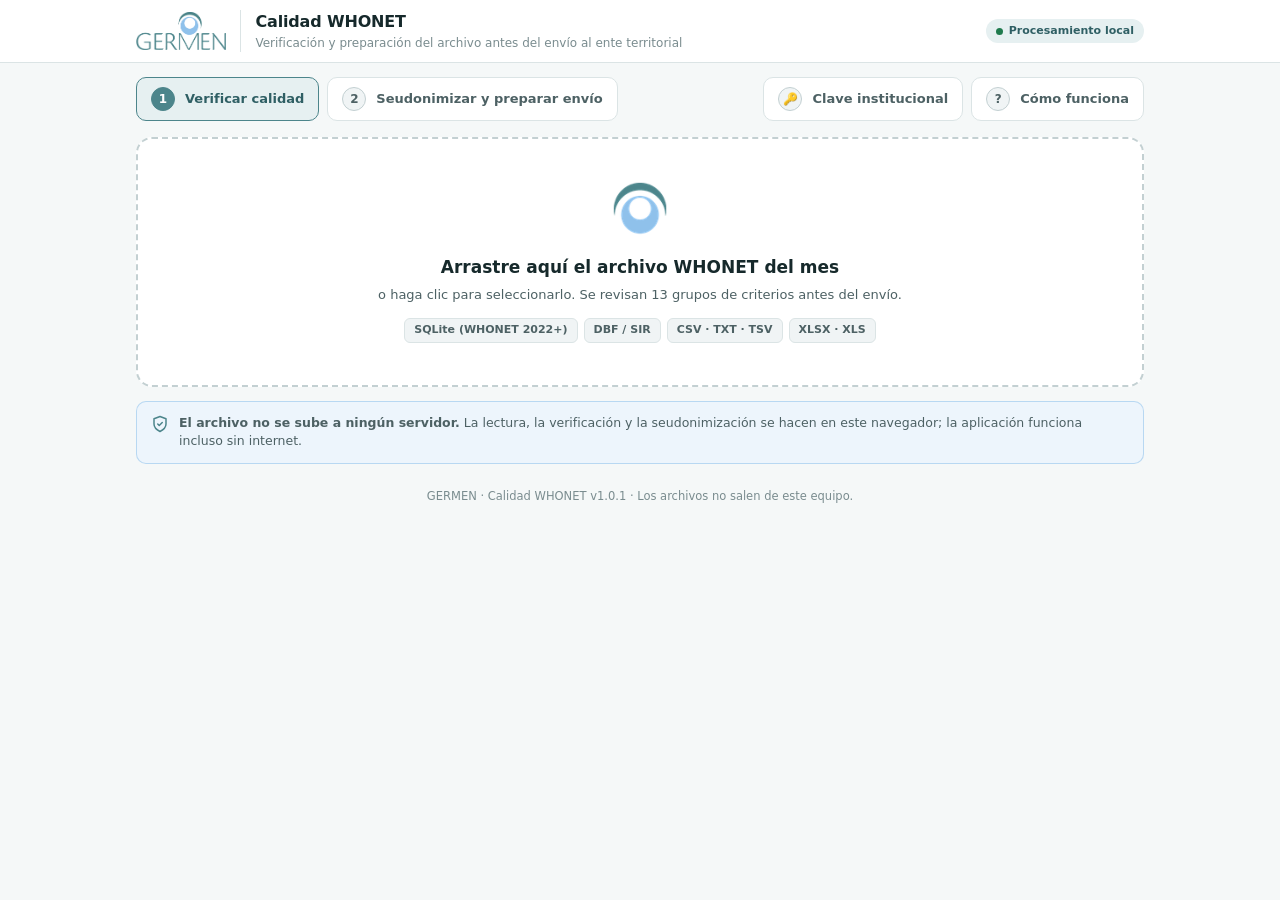
==== index.html @ 940d3ad5 "GERMEN · Calidad WHONET v1.0.1: PWA de calidad y seudonimización de archivos WHONET Co-Authored-By: " ====
<!DOCTYPE html>
<html lang="es">
<head>
<meta charset="UTF-8">
<meta name="viewport" content="width=device-width, initial-scale=1, viewport-fit=cover">
<title>GERMEN · Calidad WHONET</title>
<meta name="description" content="Verificación de calidad y seudonimización de archivos WHONET antes del envío al ente territorial. Todo el procesamiento ocurre en el equipo del usuario.">
<meta name="theme-color" content="#4c858b">
<link rel="manifest" href="manifest.webmanifest">
<link rel="icon" type="image/png" href="icons/favicon-64.png">
<link rel="apple-touch-icon" href="icons/apple-touch-icon.png">
<meta name="apple-mobile-web-app-capable" content="yes">
<meta name="apple-mobile-web-app-title" content="GERMEN WHONET">
<link rel="stylesheet" href="css/app.css">
</head>
<body>
<header class="barra">
  <div class="barra-in">
    <img class="logo" src="icons/logo_germen.png" alt="GERMEN" width="91" height="38">
    <span class="marca-sep" aria-hidden="true"></span>
    <div class="titulo">
      <h1>Calidad WHONET</h1>
      <p>Verificación y preparación del archivo antes del envío al ente territorial</p>
    </div>
    <div class="barra-der">
      <span class="pildora" id="estadoRed" title="La aplicación funciona sin conexión"><span class="punto"></span><span id="estadoTxt">Procesamiento local</span></span>
      <button class="btn peq prim oculto" id="btnInstalar" type="button">Instalar app</button>
    </div>
  </div>
</header>
<nav class="pasos" id="pasos" aria-label="Pasos"></nav>
<main id="app" aria-live="polite"></main>
<input type="file" id="fi" accept=".dbf,.sir,.csv,.txt,.tsv,.xlsx,.xls,.sqlite,.db">
<input type="file" id="fiClave" accept=".json,application/json">
<script src="vendor/xlsx.full.min.js"></script>
<script src="vendor/sql-wasm.js"></script>
<script src="js/lectores.js"></script>
<script src="js/calidad.js"></script>
<script src="js/anonimizar.js"></script>
<script src="js/app.js"></script>
</body>
</html>
---- css/app.css ----
/* GERMEN · Calidad WHONET — estilos. Paleta tomada del logo: petróleo #4C858B y azul #8FC1EB. */
:root {
  --germen: #4c858b; --germen-osc: #2f5f64; --germen-cla: #e6f0f1; --azul: #8fc1eb; --azul-cla: #edf5fc;
  --fondo: #f5f8f8; --sup: #ffffff; --sup2: #f0f4f5; --borde: #dbe4e5; --borde2: #c3d0d2;
  --tx: #16292b; --tx2: #4d6164; --tx3: #7a8c8f;
  --ok: #1f7a4d; --ok-bg: #e6f4ec; --ok-bd: #a6d8bb;
  --wn: #8a5a00; --wn-bg: #fdf3e1; --wn-bd: #efd08c; --wn-ic: #c47f00;
  --er: #b3261e; --er-bg: #fcebea; --er-bd: #efb4b0;
  --rv: #4a3a8a; --rv-bg: #f1eefb; --rv-bd: #cbc1ef;
  --sombra: 0 1px 2px rgba(22, 41, 43, .06), 0 4px 16px rgba(22, 41, 43, .05);
  --radio: 12px;
  color-scheme: light;
}
@media (prefers-color-scheme: dark) {
  :root:not([data-theme="light"]) {
    --germen: #6fb0b6; --germen-osc: #9fd0d5; --germen-cla: #1d3436; --azul: #8fc1eb; --azul-cla: #1a2a38;
    --fondo: #111a1b; --sup: #182325; --sup2: #1e2b2d; --borde: #2b3b3e; --borde2: #3a4d50;
    --tx: #e8f0f1; --tx2: #a9bbbe; --tx3: #7f9396;
    --ok: #6fd19c; --ok-bg: #16301f; --ok-bd: #2d6a47; --wn: #f2c46b; --wn-bg: #33280f; --wn-bd: #6d5317; --wn-ic: #f2c46b;
    --er: #f19a93; --er-bg: #3a1716; --er-bd: #7a2f2a; --rv: #b9acf2; --rv-bg: #252040; --rv-bd: #4a4180;
    --sombra: 0 1px 2px rgba(0, 0, 0, .3); color-scheme: dark;
  }
}
* { box-sizing: border-box; margin: 0; padding: 0; }
html { -webkit-text-size-adjust: 100%; }
body { font: 14px/1.5 system-ui, -apple-system, "Segoe UI", Roboto, sans-serif; color: var(--tx); background: var(--fondo); min-height: 100vh; }
button, input, select { font: inherit; color: inherit; }
button { cursor: pointer; }
:focus-visible { outline: 2px solid var(--germen); outline-offset: 2px; border-radius: 6px; }

/* Cabecera */
.barra { background: var(--sup); border-bottom: 1px solid var(--borde); position: sticky; top: 0; z-index: 10; }
.barra-in { max-width: 1040px; margin: 0 auto; padding: 10px 16px; display: flex; align-items: center; gap: 14px; }
.logo { height: 38px; width: auto; display: block; }
.dark-logo { display: none; }
@media (prefers-color-scheme: dark) { .logo { filter: brightness(1.35) saturate(.9); } }
.marca-sep { width: 1px; align-self: stretch; background: var(--borde); }
.titulo h1 { font-size: 16px; font-weight: 700; letter-spacing: -.01em; }
.titulo p { font-size: 12px; color: var(--tx3); }
.barra-der { margin-left: auto; display: flex; align-items: center; gap: 8px; }
.pildora { display: inline-flex; align-items: center; gap: 6px; font-size: 11px; font-weight: 600; padding: 4px 10px; border-radius: 999px; background: var(--germen-cla); color: var(--germen-osc); white-space: nowrap; }
.pildora .punto { width: 7px; height: 7px; border-radius: 50%; background: var(--ok); }
.pildora.off .punto { background: var(--tx3); }
.btn { display: inline-flex; align-items: center; justify-content: center; gap: 6px; padding: 8px 14px; border-radius: 9px; border: 1px solid var(--borde2); background: var(--sup); font-weight: 600; font-size: 13px; color: var(--tx); transition: background .15s, border-color .15s; }
.btn:hover { background: var(--sup2); }
.btn.prim { background: var(--germen); border-color: var(--germen); color: #fff; }
.btn.prim:hover { background: var(--germen-osc); border-color: var(--germen-osc); }
@media (prefers-color-scheme: dark) { .btn.prim { color: #0d1d1f; } }
.btn.peq { padding: 5px 10px; font-size: 12px; }
.btn:disabled { opacity: .5; cursor: not-allowed; }

/* Pasos */
.pasos { max-width: 1040px; margin: 0 auto; padding: 14px 16px 0; display: flex; gap: 8px; flex-wrap: wrap; }
.paso { display: flex; align-items: center; gap: 10px; padding: 9px 14px; border-radius: 10px; border: 1px solid var(--borde); background: var(--sup); color: var(--tx2); font-weight: 600; font-size: 13px; }
.paso .num { width: 24px; height: 24px; border-radius: 50%; display: grid; place-items: center; font-size: 12px; background: var(--sup2); color: var(--tx2); border: 1px solid var(--borde2); }
.paso.act { border-color: var(--germen); color: var(--germen-osc); background: var(--germen-cla); }
.paso.act .num { background: var(--germen); color: #fff; border-color: var(--germen); }
.paso.hecho .num { background: var(--azul); border-color: var(--azul); color: #0d2a3f; }
.paso.sec { margin-left: auto; }
.paso.sec + .paso.sec { margin-left: 0; }

main { max-width: 1040px; margin: 0 auto; padding: 16px 16px 48px; }
.tarjeta { background: var(--sup); border: 1px solid var(--borde); border-radius: var(--radio); padding: 18px 20px; box-shadow: var(--sombra); margin-bottom: 14px; }
.tarjeta h2 { font-size: 16px; font-weight: 700; margin-bottom: 4px; }
.tarjeta h3 { font-size: 14px; font-weight: 700; margin: 14px 0 6px; }
.sub { color: var(--tx2); font-size: 13px; }
.nota { font-size: 12px; color: var(--tx3); }

/* Zona de carga */
.drop { border: 2px dashed var(--borde2); border-radius: 16px; padding: 42px 20px; text-align: center; background: var(--sup); transition: .15s; cursor: pointer; }
.drop:hover, .drop.drag { border-color: var(--germen); background: var(--germen-cla); }
.drop .ico { width: 56px; height: 56px; margin: 0 auto 12px; }
.drop h2 { font-size: 17px; margin-bottom: 4px; }
.drop p { color: var(--tx2); font-size: 13px; }
.fmts { display: flex; gap: 6px; justify-content: center; flex-wrap: wrap; margin-top: 14px; }
.fmt { font-size: 11px; font-weight: 700; padding: 3px 9px; border-radius: 6px; background: var(--sup2); border: 1px solid var(--borde); color: var(--tx2); }
.garantia { display: flex; gap: 10px; align-items: flex-start; margin-top: 14px; padding: 12px 14px; border-radius: 10px; background: var(--azul-cla); border: 1px solid color-mix(in srgb, var(--azul) 55%, transparent); font-size: 12.5px; color: var(--tx2); }
.garantia svg { flex-shrink: 0; margin-top: 1px; color: var(--germen); }
input[type=file] { display: none; }

/* Barra de archivo */
.fbar { display: flex; align-items: center; gap: 12px; flex-wrap: wrap; }
.fbar .nm { font-weight: 700; word-break: break-all; }
.fbar .mt { font-size: 12px; color: var(--tx3); }
.fbar .acc { margin-left: auto; display: flex; gap: 8px; flex-wrap: wrap; }

/* Indicadores */
.stats { display: grid; grid-template-columns: repeat(5, 1fr); gap: 10px; margin-bottom: 14px; }
.stat { background: var(--sup); border: 1px solid var(--borde); border-radius: 11px; padding: 12px 10px; text-align: center; }
.stat-n { font-size: 26px; font-weight: 800; line-height: 1.05; font-variant-numeric: tabular-nums; }
.stat-l { font-size: 11px; color: var(--tx2); margin-top: 3px; }
.s-ok .stat-n { color: var(--ok); } .s-wn .stat-n { color: var(--wn-ic); } .s-er .stat-n { color: var(--er); } .s-en .stat-n { color: var(--germen); } .s-rv .stat-n { color: var(--rv); }
@media (max-width: 640px) { .stats { grid-template-columns: repeat(3, 1fr); } .paso.sec { margin-left: 0; } .titulo p, .marca-sep, .pildora { display: none; } .barra-in { gap: 10px; } .logo { height: 32px; } .titulo h1 { font-size: 15px; white-space: nowrap; } }

.concl { border-radius: 11px; padding: 12px 16px; display: flex; gap: 10px; align-items: flex-start; margin-bottom: 14px; font-size: 13px; }
.concl.ok { background: var(--ok-bg); border: 1px solid var(--ok-bd); color: var(--ok); }
.concl.wn { background: var(--wn-bg); border: 1px solid var(--wn-bd); color: var(--wn); }
.concl.er { background: var(--er-bg); border: 1px solid var(--er-bd); color: var(--er); }
.concl .ic { font-weight: 800; font-size: 16px; line-height: 1.3; }

.tabs { display: flex; gap: 2px; border-bottom: 2px solid var(--borde); margin-bottom: 12px; overflow-x: auto; }
.tab { padding: 8px 12px; border: none; background: none; color: var(--tx2); font-weight: 600; font-size: 13px; border-bottom: 2.5px solid transparent; margin-bottom: -2px; white-space: nowrap; display: flex; gap: 6px; align-items: center; }
.tab.act { color: var(--germen-osc); border-bottom-color: var(--germen); }
.cnt { font-size: 11px; font-weight: 700; padding: 0 7px; border-radius: 999px; }
.cnt.er { background: var(--er-bg); color: var(--er); } .cnt.en { background: var(--germen-cla); color: var(--germen-osc); } .cnt.rv { background: var(--rv-bg); color: var(--rv); }

.grp { font-size: 11px; font-weight: 700; text-transform: uppercase; letter-spacing: .07em; color: var(--tx3); margin: 16px 0 6px; display: flex; align-items: center; gap: 8px; }
.grp::after { content: ''; flex: 1; height: 1px; background: var(--borde); }
.fd { display: flex; gap: 10px; padding: 10px 12px; border-radius: 10px; margin-bottom: 5px; background: var(--sup); border: 1px solid var(--borde); align-items: flex-start; }
.fd.ok { border-left: 3px solid var(--ok); } .fd.warn { border-left: 3px solid var(--wn-ic); } .fd.error { border-left: 3px solid var(--er); } .fd.rv { border-left: 3px solid var(--rv); }
.fd-ic { width: 22px; height: 22px; border-radius: 50%; display: grid; place-items: center; flex-shrink: 0; font-size: 12px; font-weight: 800; }
.fd.ok .fd-ic { background: var(--ok-bg); color: var(--ok); } .fd.warn .fd-ic { background: var(--wn-bg); color: var(--wn-ic); } .fd.error .fd-ic { background: var(--er-bg); color: var(--er); } .fd.rv .fd-ic { background: var(--rv-bg); color: var(--rv); }
.fd-bd { flex: 1; min-width: 0; } .fd-t { font-weight: 600; font-size: 13px; } .fd-d { font-size: 12.5px; color: var(--tx2); margin-top: 2px; }
.fd-ids { font: 11px/1.4 ui-monospace, Consolas, monospace; color: var(--tx3); margin-top: 5px; background: var(--sup2); padding: 3px 7px; border-radius: 5px; display: inline-block; word-break: break-all; }
.etq { flex-shrink: 0; padding: 2px 9px; border-radius: 6px; font-size: 11px; font-weight: 700; }
.etq.ok { background: var(--ok-bg); color: var(--ok); } .etq.warn { background: var(--wn-bg); color: var(--wn); } .etq.error { background: var(--er-bg); color: var(--er); } .etq.rv { background: var(--rv-bg); color: var(--rv); }
.vacio { text-align: center; padding: 32px; color: var(--tx3); }

.tw { overflow-x: auto; border: 1px solid var(--borde); border-radius: 10px; }
table { width: 100%; border-collapse: collapse; background: var(--sup); font-size: 12.5px; }
th { text-align: left; padding: 8px 10px; font-size: 11px; font-weight: 700; color: var(--tx2); background: var(--sup2); border-bottom: 1px solid var(--borde); white-space: nowrap; }
td { padding: 8px 10px; border-bottom: 1px solid var(--borde); vertical-align: top; }
tr:last-child td { border-bottom: none; }
.mono { font: 11.5px ui-monospace, Consolas, monospace; background: var(--sup2); padding: 1px 6px; border-radius: 4px; white-space: nowrap; }
.dst { display: inline-block; padding: 2px 8px; border-radius: 6px; font-size: 11px; font-weight: 700; white-space: nowrap; }
.dst.urg { background: var(--er-bg); color: var(--er); } .dst.ins { background: var(--wn-bg); color: var(--wn); } .dst.ldsp { background: var(--germen-cla); color: var(--germen-osc); }

/* Seudonimización */
.clave { display: flex; align-items: center; gap: 14px; flex-wrap: wrap; }
.huella { font: 700 15px ui-monospace, Consolas, monospace; letter-spacing: .08em; color: var(--germen-osc); background: var(--germen-cla); padding: 4px 10px; border-radius: 8px; }
.campo { display: flex; flex-direction: column; gap: 4px; font-size: 12px; font-weight: 600; color: var(--tx2); }
.campo input, .campo select { padding: 8px 10px; border: 1px solid var(--borde2); border-radius: 8px; background: var(--sup); font-weight: 400; font-size: 13px; }
.fila { display: flex; gap: 10px; flex-wrap: wrap; align-items: flex-end; }
.chips { display: inline-flex; border: 1px solid var(--borde2); border-radius: 8px; overflow: hidden; flex-wrap: wrap; }
.chips button { border: none; background: var(--sup); padding: 5px 10px; font-size: 12px; font-weight: 600; color: var(--tx2); border-right: 1px solid var(--borde); }
.chips button:last-child { border-right: none; }
.chips button.on { background: var(--germen); color: #fff; }
@media (prefers-color-scheme: dark) { .chips button.on { color: #0d1d1f; } }
.progreso { height: 8px; border-radius: 999px; background: var(--sup2); overflow: hidden; margin: 10px 0; }
.progreso div { height: 100%; background: linear-gradient(90deg, var(--germen), var(--azul)); width: 0; transition: width .2s; }
.lista-ok { display: grid; gap: 6px; margin: 10px 0; }
.lista-ok div { display: flex; gap: 8px; align-items: flex-start; font-size: 13px; }
.lista-ok b { color: var(--germen-osc); }
.alerta { padding: 10px 14px; border-radius: 10px; font-size: 13px; margin: 10px 0; }
.alerta.er { background: var(--er-bg); border: 1px solid var(--er-bd); color: var(--er); }
.alerta.wn { background: var(--wn-bg); border: 1px solid var(--wn-bd); color: var(--wn); }
.alerta.ok { background: var(--ok-bg); border: 1px solid var(--ok-bd); color: var(--ok); }
.alerta.in { background: var(--azul-cla); border: 1px solid color-mix(in srgb, var(--azul) 55%, transparent); color: var(--tx2); }
.ayuda p { margin: 6px 0; color: var(--tx2); font-size: 13px; }
.ayuda h3 { color: var(--tx); }
.pie { text-align: center; font-size: 11.5px; color: var(--tx3); margin-top: 24px; }
.oculto { display: none !important; }

/* Impresión del informe de calidad */
@media print {
  .barra, .pasos, .acc, .tabs, .no-print, .drop, .pie { display: none !important; }
  body { background: #fff; } main { padding: 0; } .tarjeta, .stat, .fd { box-shadow: none; break-inside: avoid; }
  .solo-print { display: block !important; }
}
.solo-print { display: none; }
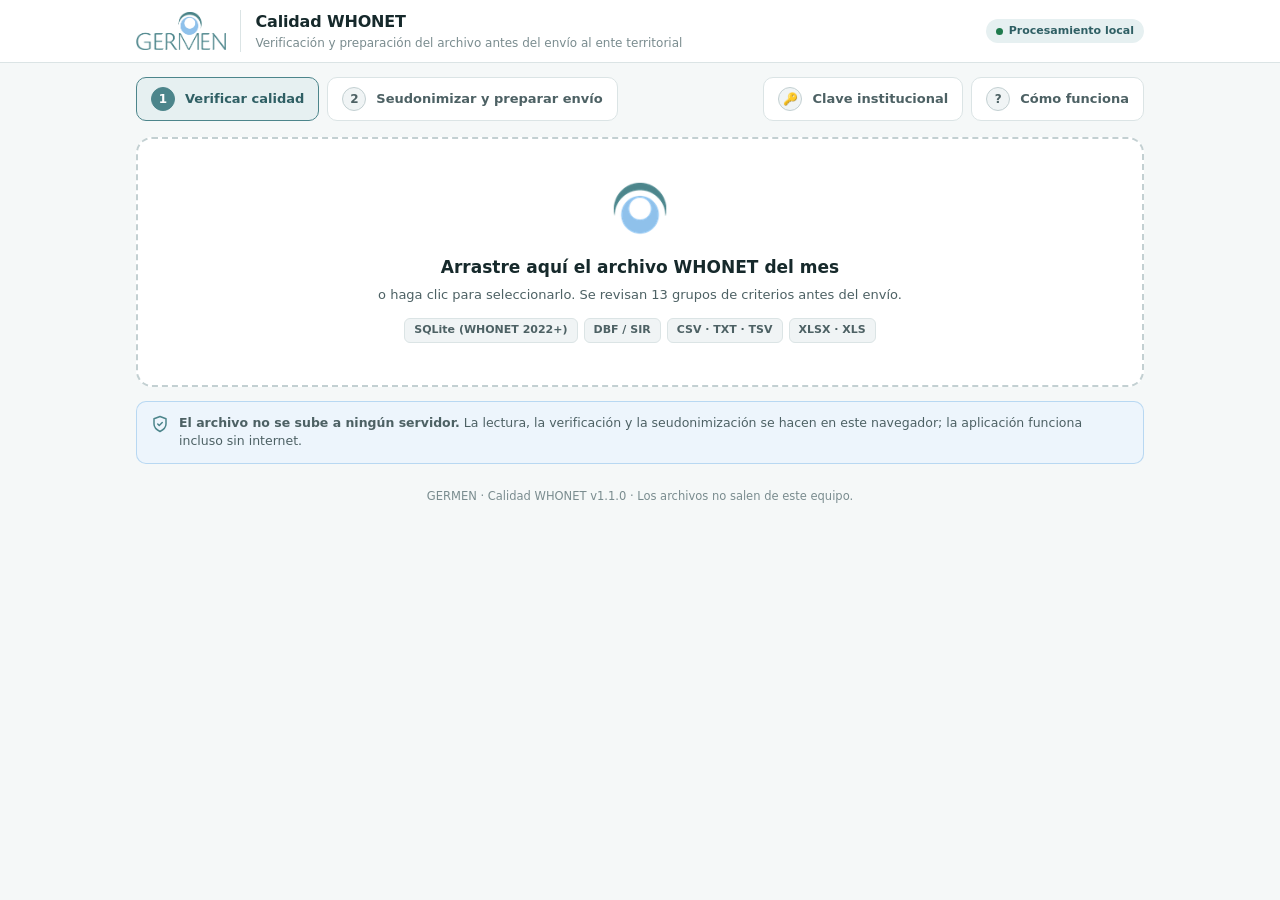
==== commit d6035023: "GERMEN · Calidad WHONET v1.1.0: criterios de envío INS (nov. 2024) - Grupos de organismos generados " ====
--- a/index.html
+++ b/index.html
@@ -35,6 +35,7 @@
 <script src="vendor/xlsx.full.min.js"></script>
 <script src="vendor/sql-wasm.js"></script>
 <script src="js/lectores.js"></script>
+<script src="js/organismos.js"></script>
 <script src="js/calidad.js"></script>
 <script src="js/anonimizar.js"></script>
 <script src="js/app.js"></script>
--- a/css/app.css
+++ b/css/app.css
@@ -65,6 +65,7 @@
 .tarjeta h3 { font-size: 14px; font-weight: 700; margin: 14px 0 6px; }
 .sub { color: var(--tx2); font-size: 13px; }
 .nota { font-size: 12px; color: var(--tx3); }
+.nota.aviso { color: var(--wn); }
 
 /* Zona de carga */
 .drop { border: 2px dashed var(--borde2); border-radius: 16px; padding: 42px 20px; text-align: center; background: var(--sup); transition: .15s; cursor: pointer; }
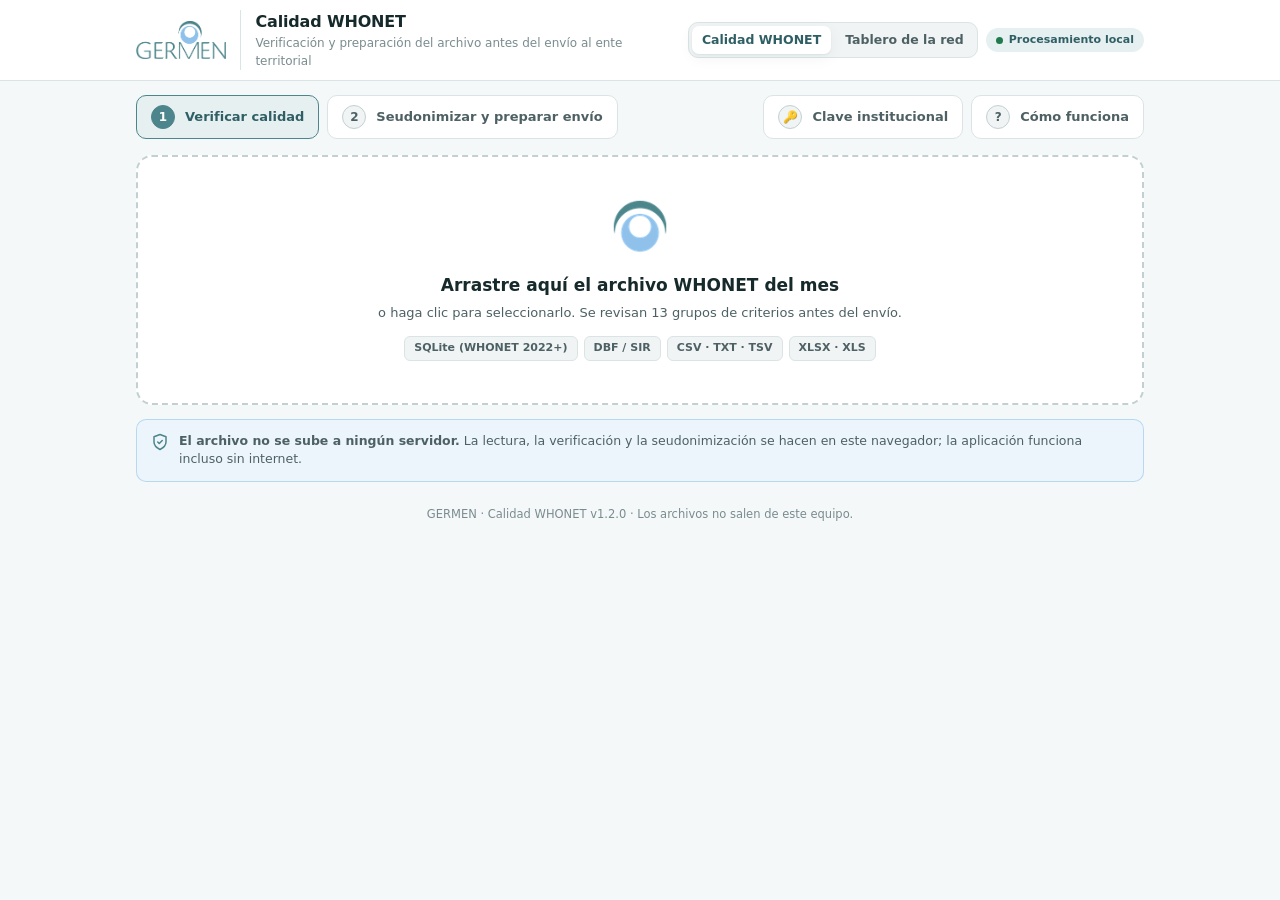
==== commit 63daab07: "Agrega tablero de resistencia de la red GERMEN 2016-2025 (v1.2.0) - tablero/: susceptibilidad (placa" ====
--- a/index.html
+++ b/index.html
@@ -23,6 +23,10 @@
       <p>Verificación y preparación del archivo antes del envío al ente territorial</p>
     </div>
     <div class="barra-der">
+      <nav class="suite" aria-label="Herramientas GERMEN">
+        <a class="act" href="./" aria-current="page">Calidad WHONET</a>
+        <a href="tablero/" title="Perfiles de sensibilidad, tendencias y carbapenemasas de la red">Tablero de la red</a>
+      </nav>
       <span class="pildora" id="estadoRed" title="La aplicación funciona sin conexión"><span class="punto"></span><span id="estadoTxt">Procesamiento local</span></span>
       <button class="btn peq prim oculto" id="btnInstalar" type="button">Instalar app</button>
     </div>
--- a/css/app.css
+++ b/css/app.css
@@ -48,6 +48,12 @@
 @media (prefers-color-scheme: dark) { .btn.prim { color: #0d1d1f; } }
 .btn.peq { padding: 5px 10px; font-size: 12px; }
 .btn:disabled { opacity: .5; cursor: not-allowed; }
+
+/* Selector entre herramientas GERMEN (Calidad WHONET / Tablero de la red) */
+.suite { display: flex; gap: 4px; padding: 3px; border-radius: 10px; background: var(--sup2); border: 1px solid var(--borde); }
+.suite a { padding: 5px 10px; border-radius: 7px; font-size: 12.5px; font-weight: 600; color: var(--tx2); text-decoration: none; white-space: nowrap; }
+.suite a.act { background: var(--sup); color: var(--germen-osc); box-shadow: var(--sombra); }
+@media (max-width: 640px) { .barra-in { flex-wrap: wrap; } .suite a { padding: 5px 7px; } }
 
 /* Pasos */
 .pasos { max-width: 1040px; margin: 0 auto; padding: 14px 16px 0; display: flex; gap: 8px; flex-wrap: wrap; }
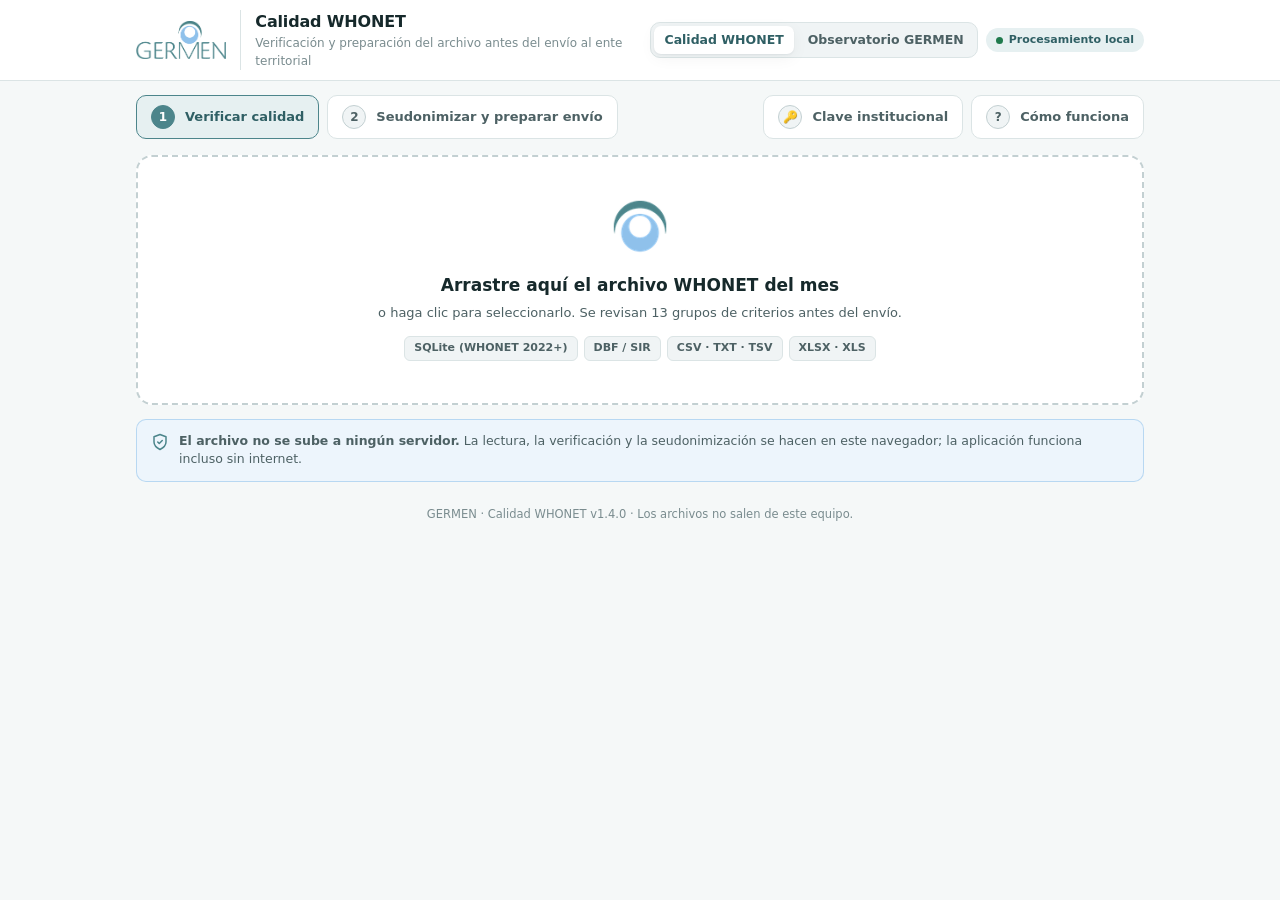
==== commit 5e5b54dc: "Observatorio GERMEN v1.4.0: descarga de gráficos y tablas - El tablero de la red pasa a llamarse «Ob" ====
--- a/index.html
+++ b/index.html
@@ -25,7 +25,7 @@
     <div class="barra-der">
       <nav class="suite" aria-label="Herramientas GERMEN">
         <a class="act" href="./" aria-current="page">Calidad WHONET</a>
-        <a href="tablero/" title="Perfiles de sensibilidad, tendencias y carbapenemasas de la red">Tablero de la red</a>
+        <a href="tablero/" title="Perfiles de sensibilidad, tendencias y carbapenemasas de la red; descarga de gráficos y tablas">Observatorio GERMEN</a>
       </nav>
       <span class="pildora" id="estadoRed" title="La aplicación funciona sin conexión"><span class="punto"></span><span id="estadoTxt">Procesamiento local</span></span>
       <button class="btn peq prim oculto" id="btnInstalar" type="button">Instalar app</button>
